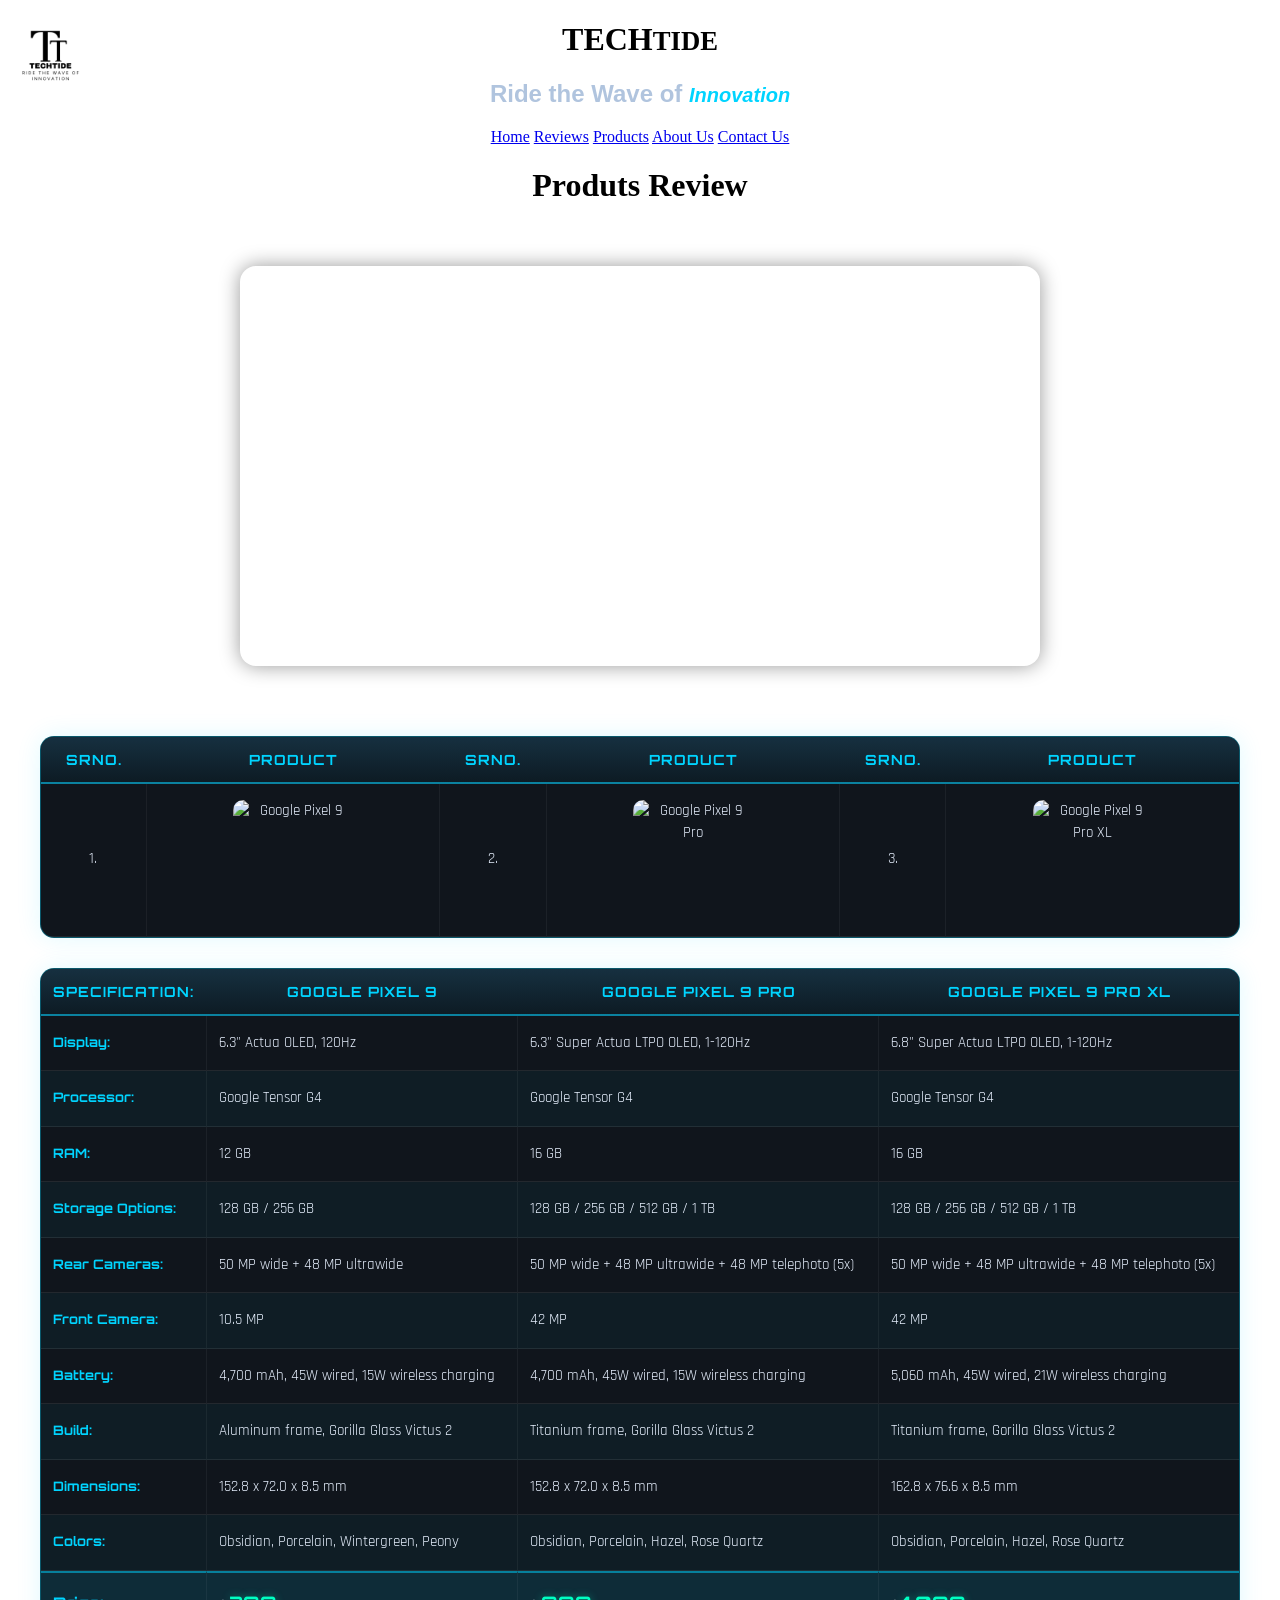
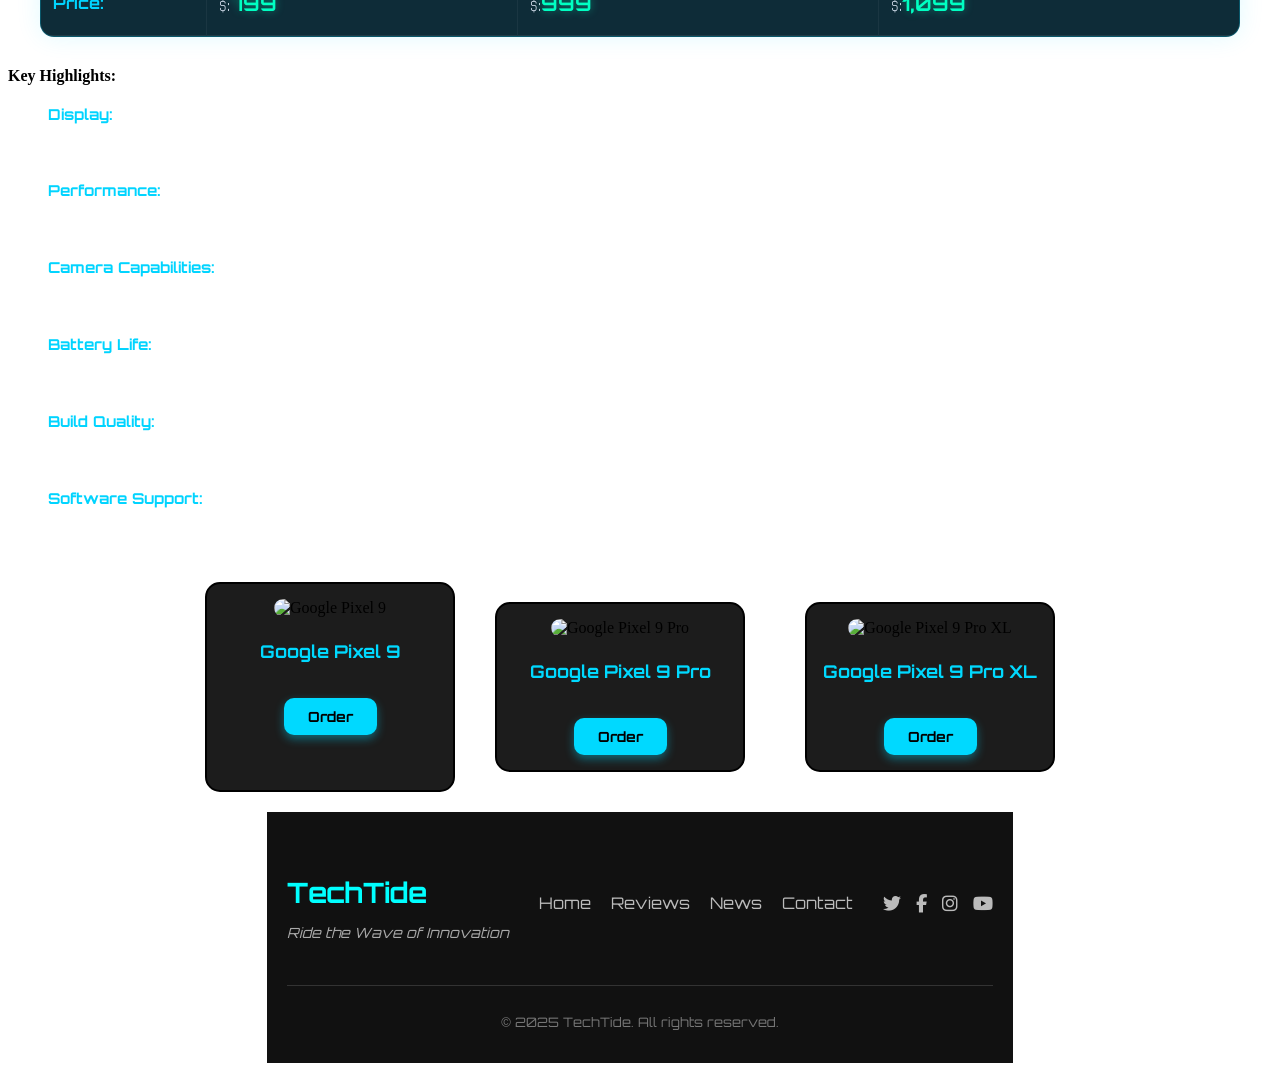
==== Google_Pixel_9_series.html @ 1fab6797 "Add files via upload" ====
<!Doctype html>
<html>
 <head>
   <title>TECHTide</title>

   <link rel="stylesheet" href="Assets/CSS/STYLE.CSS">
   <link href="https://fonts.googleapis.com/css2?family=Poppins:wght@300;400;600&family=Orbitron:wght@400;700&family=Rajdhani:wght@400;700&display=swap" rel="stylesheet">
   <link rel="stylesheet" href="Assets/CSS/Reviews.css">
   <link rel="stylesheet" href="Assets/Bootstrap/bootstrap-5.3.5-dist/css/bootstrap-grid.min.css">
   <link rel="stylesheet" href="Assets/CSS/Product.CSS">

   <style>
     /* nav{
        background-color: whitesmoke;
        border: solid #FFFFFF;
        border-radius: 10px;
      } */

     h4{
        color: #00D4FF; font-size: 15px; font-family: 'Orbitron', sans-serif;
      }
   </style>

   <link rel="stylesheet" href="https://cdnjs.cloudflare.com/ajax/libs/font-awesome/6.7.2/css/all.min.css">

   <style>
  .product-table, .specs-table {
    border-collapse: separate;
    border-spacing: 0;
    width: 95%;
    margin: 30px auto;
    background-color: #10151c;
    border: 1px solid rgba(0, 212, 255, 0.35);
    border-radius: 14px;
    overflow: hidden;
    box-shadow: 0 0 25px rgba(0, 212, 255, 0.12);
    font-family: 'Rajdhani', sans-serif;
    color: #E8F1FF;
  }

  .product-table thead th, .specs-table thead th {
    background: linear-gradient(180deg, #163040, #0d1b24);
    color: #00D4FF;
    font-family: 'Orbitron', sans-serif;
    font-size: 14px;
    letter-spacing: 1px;
    text-transform: uppercase;
    padding: 14px 10px;
    border-bottom: 2px solid rgba(0, 212, 255, 0.5);
  }

  .product-table tbody td, .specs-table tbody td {
    padding: 16px 12px;
    border-bottom: 1px solid rgba(255, 255, 255, 0.08);
    border-right: 1px solid rgba(255, 255, 255, 0.05);
    font-size: 15px;
    line-height: 1.5;
    overflow: hidden;
  }

  .product-table tbody td:last-child, .specs-table tbody td:last-child {
    border-right: none;
  }

  .specs-table tbody tr:nth-child(even) {
    background-color: rgba(0, 212, 255, 0.04);
  }

  .specs-table tbody tr:hover {
    background-color: rgba(0, 212, 255, 0.1);
    transition: background-color 0.25s ease;
  }

  .product-table tbody tr:hover td {
    background-color: rgba(0, 212, 255, 0.08);
    transition: background-color 0.25s ease;
  }

  .product-table td span, .specs-table td span {
    color: #00D4FF;
    font-weight: 600;
  }

  .specs-table td b {
    color: #00D4FF;
    font-family: 'Orbitron', sans-serif;
    font-size: 13px;
  }

  .product-table img {
    border-radius: 10px;
    transition: transform 0.25s ease;
    max-width: 100%;
  }

  .product-table tr:hover img {
    transform: scale(1.05);
  }

  .price-row td {
    background-color: rgba(0, 212, 255, 0.12) !important;
    border-top: 2px solid rgba(0, 212, 255, 0.5);
    padding: 18px 12px;
  }

  .price-row td b {
    font-size: 16px;
  }

  .price-row td span {
    font-family: 'Orbitron', sans-serif;
    font-size: 20px;
    font-weight: 700;
    color: #00FFC2;
    text-shadow: 0 0 8px rgba(0, 255, 194, 0.4);
  }
   </style>
 </head>

 <img src="Assets/Images/TECHTIDE LOGO.png" width="100" height="100" style="position: absolute; top: 0; left: 0;" alt="TECHTIDE Logo">
 <h1 align='center'>TECH<small>TIDE</small></h1>
 <h2 align='center' style="color:#B0C4DE;  font-family: 'Space Grotesk', sans-serif;">Ride the Wave of <i><small style="color: #00D4FF;">Innovation</small></i></h2> 
 
 <hgroup align="center">    
   <nav>
     <a href="index.html"class="a1 anchor">Home</a>
     <a href="Products.html"class="a1 anchor">Reviews</a> 
     <a href="Reviews.html" class="a1 anchor">Products</a> 
     <a href="About.html"class="a1 anchor">About Us</a>
     <a href="Contact.html"class="a1 anchor">Contact Us</a>
   </nav>
 </hgroup>

 <body>
   <h1 align="center">Produts Review</h1>

   <section class="review-video">
     <div class="video-container">
       <video  autoplay muted loop>
         <source src="Assets/Images/Introducing the Google Pixel 9 Pro.mp4" type="video/mp4">
       </video>
     </div>
   </section>

   <table class="product-table" style="table-layout:fixed;">  
     <colgroup>
       <col style="width:8%"><col style="width:22%">
       <col style="width:8%"><col style="width:22%">
       <col style="width:8%"><col style="width:22%">
     </colgroup>
     <thead>
       <tr align="center">
         <th><span>Srno.</span></th>
         <th><span>Product</span></th>

         <th><span>Srno.</span></th>
         <th><span>Product</span></th>

         <th><span>Srno.</span></th>
         <th><span>Product</span></th>
       </tr>
     </thead>
     <tbody style="text-align:center;">
       <tr style="vertical-align:middle;">
         <td>1.</td>
         <td><img src="Assets/Images/pixel 9.jfif" alt="Google Pixel 9" style="display:block;margin:0 auto;width:120px;height:120px;object-fit:contain;"></td>

         <td>2.</td>
         <td><img src="Assets/Images/pixel 9 pro.jfif" alt="Google Pixel 9 Pro" style="display:block;margin:0 auto;width:120px;height:120px;object-fit:contain;"></td>

         <td>3.</td>
         <td><img src="Assets/Images/pixel 9 pro xl.jfif" alt="Google Pixel 9 Pro XL" style="display:block;margin:0 auto;width:120px;height:120px;object-fit:contain;"></td>
       </tr>
     </tbody>
   </table>

   

   <table class="specs-table">
     <thead>
       <tr>
         <th>Specification:</th>
         <th>Google Pixel 9</th>
         <th>Google Pixel 9 Pro</th>
         <th>Google Pixel 9 Pro XL</th>
       </tr>
     </thead>
     <tbody>
       <tr>
         <td><b>Display:</b></td>
         <td>6.3" Actua OLED, 120Hz</td>
         <td>6.3" Super Actua LTPO OLED, 1-120Hz</td>
         <td>6.8" Super Actua LTPO OLED, 1-120Hz</td>
       </tr>

       <tr>
         <td><b>Processor:</b></td>
         <td>Google Tensor G4</td>
         <td>Google Tensor G4</td>
         <td>Google Tensor G4</td>
       </tr>

       <tr>
         <td><b>RAM:</b></td>
         <td>12 GB</td>
         <td>16 GB</td>
         <td>16 GB</td>
       </tr>

       <tr>
         <td><b>Storage Options:</b></td>
         <td>128 GB / 256 GB</td>
         <td>128 GB / 256 GB / 512 GB / 1 TB</td>
         <td>128 GB / 256 GB / 512 GB / 1 TB</td>
       </tr>

       <tr>
         <td><b>Rear Cameras:</b></td>
         <td>50 MP wide + 48 MP ultrawide</td>
         <td>50 MP wide + 48 MP ultrawide + 48 MP telephoto (5x)</td>
         <td>50 MP wide + 48 MP ultrawide + 48 MP telephoto (5x)</td>
       </tr>

       <tr>
         <td><b>Front Camera:</b></td>
         <td>10.5 MP</td>
         <td>42 MP</td>
         <td>42 MP</td>
       </tr>

       <tr>
         <td><b>Battery:</b></td>
         <td>4,700 mAh, 45W wired, 15W wireless charging</td>
         <td>4,700 mAh, 45W wired, 15W wireless charging</td>
         <td>5,060 mAh, 45W wired, 21W wireless charging</td>
       </tr>

       <tr>
         <td><b>Build:</b></td>
         <td>Aluminum frame, Gorilla Glass Victus 2</td>
         <td>Titanium frame, Gorilla Glass Victus 2</td>
         <td>Titanium frame, Gorilla Glass Victus 2</td>
       </tr>

       <tr>
         <td><b>Dimensions:</b></td>
         <td>152.8 x 72.0 x 8.5 mm</td>
         <td>152.8 x 72.0 x 8.5 mm</td>
         <td>162.8 x 76.6 x 8.5 mm</td>
       </tr>

       <tr>
         <td><b>Colors:</b></td>
         <td>Obsidian, Porcelain, Wintergreen, Peony</td>
         <td>Obsidian, Porcelain, Hazel, Rose Quartz</td>
         <td>Obsidian, Porcelain, Hazel, Rose Quartz</td>
       </tr>

       <tr class="price-row">
         <td><b>Price:</b></td>
         <td>$:<span>799</span></td>
         <td>$:<span>999</span></td>
         <td>$:<span>1,099</span></td>
       </tr>
     </tbody>
   </table>

   

   <b>Key Highlights:</b>
   <uL style="color: #FFFFFF;">
     <li><h4>Display:</h4><p style="color: #FFFFFF;">The Pro and Pro XL upgrade to LTPO Super Actua panels for smoother, more power-efficient scrolling, while the Pro XL offers the largest screen at 6.8 inches.</p></li>
     <li><h4>Performance:</h4><p style="color: #FFFFFF;">All three models share the same Google Tensor G4 chipset, with the Pro models getting extra RAM to handle Google's on-device AI features more smoothly.</p></li>
     <li><h4>Camera Capabilities:</h4><p style="color: #FFFFFF;">Both Pro models add a 5x telephoto lens and a significantly upgraded 42MP selfie camera, while the standard Pixel 9 sticks to a capable dual-camera setup.</p></li>
     <li><h4>Battery Life:</h4><p style="color: #FFFFFF;">The Pixel 9 Pro XL's larger 5,060mAh battery gives it the longest endurance in the lineup, with all models supporting fast wired and wireless charging.</p></li>
     <li><h4>Build Quality:</h4><p style="color: #FFFFFF;">The Pro and Pro XL step up to titanium frames for a more premium, durable feel compared to the aluminum frame on the standard Pixel 9.</p></li>
     <li><h4>Software Support:</h4><p style="color: #FFFFFF;">Google promises 7 years of OS, security, and Feature Drop updates across the entire Pixel 9 series, among the longest support commitments in the industry.</p></li>
   </ul>

   

   <div class="product-wrapper">
     <div class="product-box">
       <div>
        <img src="Assets/Images/pixel 9.jfif" alt="Google Pixel 9" class="product-img">
        <h4 class="product-title">Google Pixel 9</h4>
        <a href="https://store.google.com/product/pixel_9" class="product-button" target="_blank" onclick="clicks()">Order</a> 
     </div>
   </div>

   <div class="product-wrapper" 
     onmousedown="mousebuttonclick()"
     onmouseup="mousebuttonrealease()"> 
     <div class="product-box">
       <img src="Assets/Images/pixel 9 pro.jfif" alt="Google Pixel 9 Pro" class="product-img">
        <h4 class="product-title">Google Pixel 9 Pro</h4>
        <a href="https://store.google.com/product/pixel_9_pro" class="product-button" target="_blank" ondblclick="dbclicl()">Order</a> 
     </div>
   </div>

   <div class="product-wrapper" 
     onmouseenter = "enter()"
     onmouseleave = "leave()">
     <div class="product-box">
       <img src="Assets/Images/pixel 9 pro xl.jfif" alt="Google Pixel 9 Pro XL" class="product-img">
       <h4 class="product-title">Google Pixel 9 Pro XL</h4>
       <a href="https://store.google.com/product/pixel_9_pro_xl" class="product-button" target="_blank">Order</a> 
     </div>
    </div>

   <footer class="footer">
     <div class="footer-content">
       <div class="footer-logo">
       <h2>TechTide</h2>
       <p><i>Ride the Wave of Innovation</i></p>
     </div>
     <div class="footer-links">
       <a href="index.html" target="_blank">Home</a>
       <a href="Products.html" target="_blank">Reviews</a>
       <a href="Reviews.html" target="_blank">News</a>
       <a href="Contact.html" target="_blank">Contact</a>
     </div>
     <div class="footer-socials">
       <a href="#"><i class="fab fa-twitter"></i></a>
       <a href="#"><i class="fab fa-facebook-f"></i></a>
       <a href="#"><i class="fab fa-instagram"></i></a>
       <a href="#"><i class="fab fa-youtube"></i></a>
       </div>
     </div>
     <div class="footer-bottom">
       <p>&copy; 2025 TechTide. All rights reserved.</p>
     </div>
   </footer>

   <script src="Assets/javascript/events.js"></script>

  </body>
</html>
---- Assets/CSS/Reviews.css ----
.review-container{
  display: grid;
  grid-template-columns: repeat(auto-fit, minmax(250px, 1fr)); 
  grid-template-rows: 200px 300px 350px;
  grid-gap: 60px;
  cursor: pointer;
  display: flex;
  flex-wrap: wrap;
  justify-content: center;
  gap: 30px;
  padding: 30px;
}

.review-card{
    background-color: #1a1a1a;
    border-radius: 15px;
    width: 240px;
    height: 240px;
    overflow: hidden;
    box-shadow: 0 0 15px rgba(0, 255, 255, 0.2);
    transition: transform 0.3s ease, box-shadow 0.3s ease;
    display: flex;
    flex-direction: column;
    justify-content: flex-start;
    align-items: center;
    padding-bottom: 15px;
    border: none;
    outline: none;
    text-decoration: none;
    color: inherit;
}

.review-card :hover{
    transform: translateY(-5px);
    box-shadow: 0  0 25px rgba(0, 255, 255, 0.4);
}

.review-card img {
    width: 100%;
    height: auto;
    object-fit: cover;
    border-radius: 10px;
    margin-bottom: 16px;
    border-bottom: 10px;
    display: block;
  }
  
.review-title {
    font-size: 1.1rem;
    padding: 15px;
    color: #ffffff;
    text-align: center;
    margin: 0;
    transition: color 0.3s ease;
    border: none;
    outline: none;
    font-weight: 600;
    text-decoration: none;
}

.review-title:hover {
    color: #00ffff;
    cursor: pointer;
    text-decoration: none;
}
  
/* .review-link{
 display: flex;
 flex-direction: column;
 align-items: center;
 justify-content: space-between;
 width: 100%;
 height: 100%;
 text-decoration: none;
}  */
---- Assets/CSS/Product.CSS ----
.product-wrapper{
  display: flex;
  flex-wrap: wrap;
  justify-content: center;
  gap: 20px;
  padding: 20px;
}

.product-box{
    border: 2px solid black;
    border-radius: 15px;
    width: 250px; 
    text-align: center;
    background-color: #1c1c1c;
    padding: 15px;
    transition: transform 0.3s;
    box-sizing: border-box;
}


.product-box:hover{
    transform: scale(1.05s);
}

.product-img{
    border-radius: 10px;
    width: 100%;
    height: auto
}

.product-title{
    color: #00d9ff;
    font-size: 1.1rem;
    margin-top: 15px 0 10px;
}

.product-button{
    padding: 10px 24px;
    background-color: #00d9ff;       /* Bright cyan */
    color: black;                    /* Contrasting text */
    font-size: 14px;
    font-weight: bold;
    border: none;
    border-radius: 10px;
    margin-top: 12px;
    cursor: pointer;
    transition: all 0.3s ease;
    box-shadow: 0 4px 10px rgba(0, 217, 255, 0.4);
    display: inline-block;
    font-family: 'Orbitron', sans-serif;
    text-decoration: none;
}
  
.product-button:hover {
    background-color: #00b3cc;
    transform: scale(1.05);
    box-shadow: 0 6px 16px rgba(0, 217, 255, 0.6);
}

.review-video {
  padding: 40px 20px;
  text-align: center;
  color: #ddd;
  font-family: 'Segoe UI', sans-serif;
}
  
.video-container {
  position: relative;
  max-width: 800px;
  margin: 0 auto;
  overflow: hidden;
  border-radius: 16px;
  box-shadow: 0 0 20px rgba(0, 0, 0, 0.4);
  transition: transform 0.3s ease;
}

.video-container:hover {
  transform: scale(1.01);
}

.video-container video {
  width: 100%;
  height: auto;
  display: block;
  border-radius: 16px;
} 

footer {
  background-color: #111;
  color: #ddd;
  padding: 40px 20px 20px;
  font-family: 'Orbitron', sans-serif;
}

.footer-content {
  display: flex;
  flex-direction: column;
  gap: 30px;
  align-items: center;
  text-align: center;
}

.footer-logo h2 {
  font-size: 28px;
  color: cyan;
  margin-bottom: 5px;
}

.footer-logo p {
  font-size: 14px;
  color: #aaa;
}

.footer-links {
  display: flex;
  gap: 20px;
  flex-wrap: wrap;
}

.footer-links a {
  color: #bbb;
  text-decoration: none;
  transition: color 0.3s ease;
}

.footer-links a:hover {
  color: cyan;
}

.footer-socials {
  display: flex;
  gap: 15px;
}

.footer-socials a {
  color: #bbb;
  font-size: 18px;
  transition: color 0.3s ease;
}

.footer-socials a:hover {
  color: #1e90ff;
}

.footer-bottom {
  border-top: 1px solid #333;
  margin-top: 30px;
  padding-top: 15px;
  font-size: 13px;
  text-align: center;
  color: #777;
}

/* Responsive */
@media (min-width: 600px) {
  .footer-content {
    flex-direction: row;
    justify-content: space-between;
    text-align: left;
  }
}
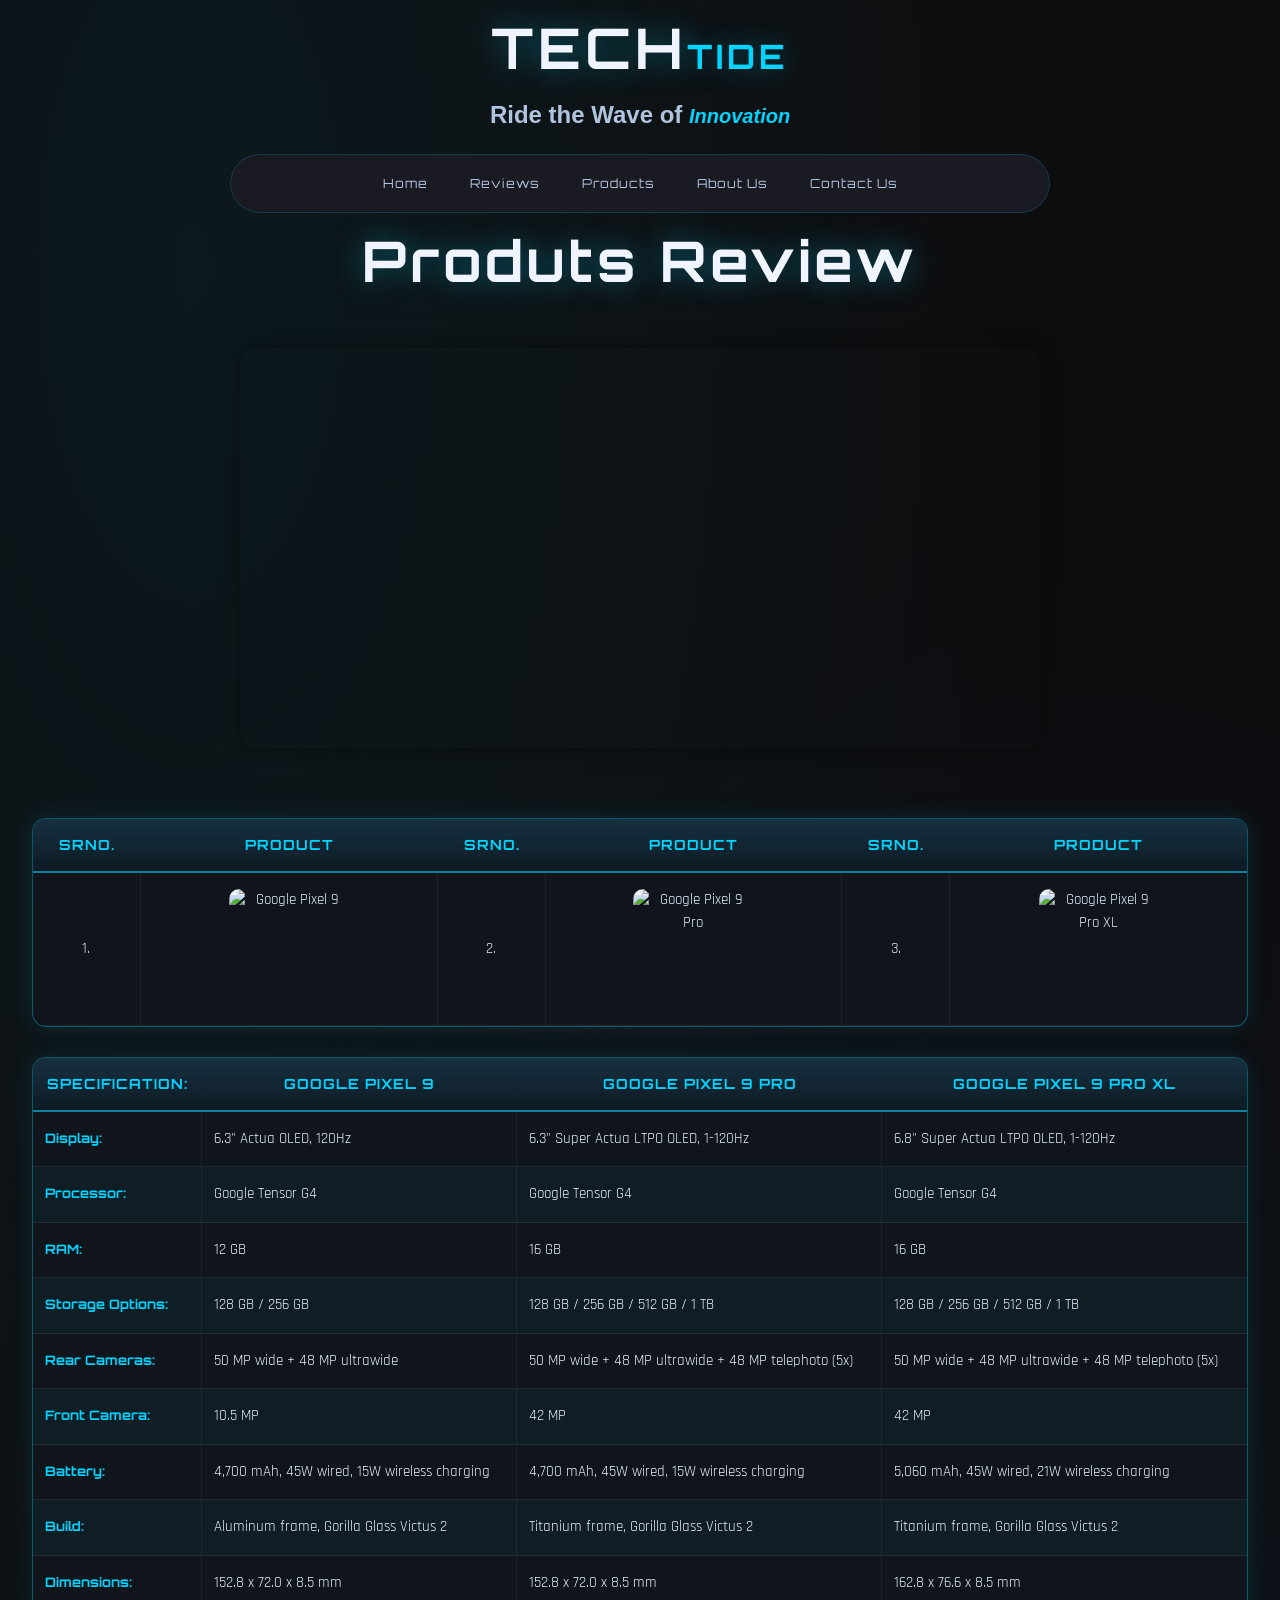
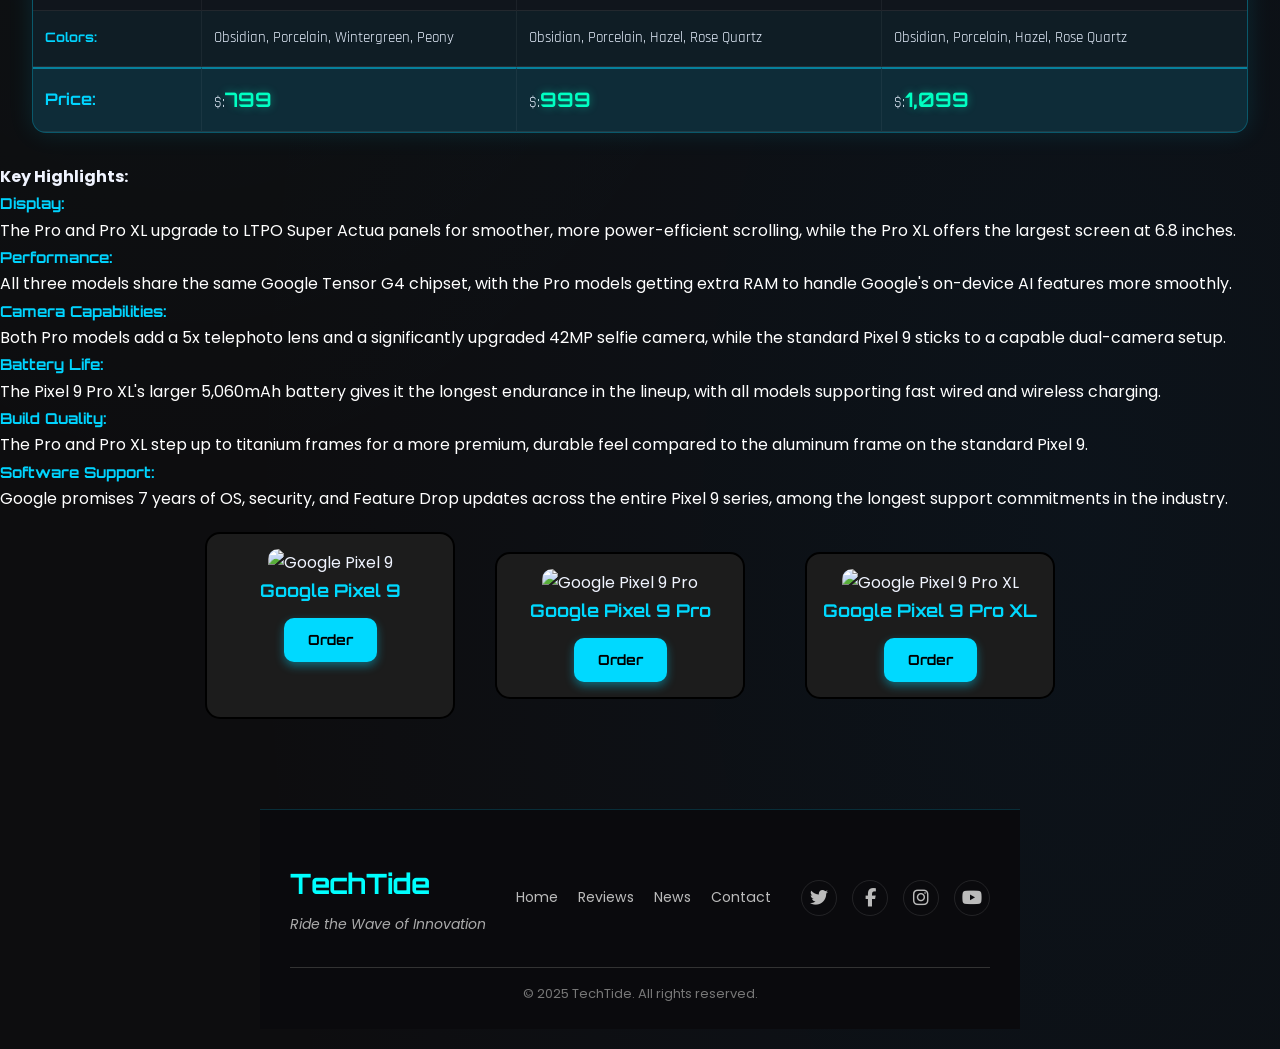
==== commit 72060547: "Fix stylesheet link case sensitivity and comment out logo" ====
--- a/Google_Pixel_9_series.html
+++ b/Google_Pixel_9_series.html
@@ -3,7 +3,7 @@
  <head>
    <title>TECHTide</title>
 
-   <link rel="stylesheet" href="Assets/CSS/STYLE.CSS">
+   <link rel="stylesheet" href="Assets/CSS/style.css">
    <link href="https://fonts.googleapis.com/css2?family=Poppins:wght@300;400;600&family=Orbitron:wght@400;700&family=Rajdhani:wght@400;700&display=swap" rel="stylesheet">
    <link rel="stylesheet" href="Assets/CSS/Reviews.css">
    <link rel="stylesheet" href="Assets/Bootstrap/bootstrap-5.3.5-dist/css/bootstrap-grid.min.css">
@@ -117,7 +117,7 @@
    </style>
  </head>
 
- <img src="Assets/Images/TECHTIDE LOGO.png" width="100" height="100" style="position: absolute; top: 0; left: 0;" alt="TECHTIDE Logo">
+ <!-- <img src="Assets/Images/TECHTIDE LOGO.png" width="100" height="100" style="position: absolute; top: 0; left: 0;" alt="TECHTIDE Logo"> -->
  <h1 align='center'>TECH<small>TIDE</small></h1>
  <h2 align='center' style="color:#B0C4DE;  font-family: 'Space Grotesk', sans-serif;">Ride the Wave of <i><small style="color: #00D4FF;">Innovation</small></i></h2> 
  
--- a/Assets/CSS/style.css
+++ b/Assets/CSS/style.css
@@ -0,0 +1,360 @@
+/* ===== ROOT & RESET ===== */
+*, *::before, *::after {
+  box-sizing: border-box;
+  margin: 0;
+  padding: 0;
+}
+
+:root {
+  --bg-dark:    #0d0d0f;
+  --bg-card:    #131318;
+  --bg-nav:     #1a1a22;
+  --cyan:       #00D4FF;
+  --cyan-dim:   #00aacc;
+  --steel:      #B0C4DE;
+  --white:      #f0f4ff;
+  --muted:      #8899aa;
+  --border:     rgba(0,212,255,0.18);
+  --glow:       0 0 18px rgba(0,212,255,0.35);
+}
+
+html { scroll-behavior: smooth; }
+
+body {
+  background-color: var(--bg-dark);
+  color: var(--white);
+  font-family: 'Poppins', sans-serif;
+  line-height: 1.7;
+  min-height: 100vh;
+  background-image:
+    radial-gradient(ellipse at 15% 10%, rgba(0,212,255,0.06) 0%, transparent 55%),
+    radial-gradient(ellipse at 85% 80%, rgba(0,100,180,0.07) 0%, transparent 55%);
+}
+
+/* ===== HEADER ===== */
+.site-header {
+  display: flex;
+  flex-direction: column;
+  align-items: center;
+  padding: 28px 20px 0;
+  gap: 6px;
+}
+
+.header-title { text-align: center; }
+
+h1 {
+  color: var(--white);
+  font-family: 'Orbitron', sans-serif;
+  font-size: clamp(2.2rem, 5vw, 3.5rem);
+  letter-spacing: 4px;
+  text-shadow: 0 0 30px rgba(0,212,255,0.4);
+}
+
+h1 small {
+  font-size: 0.6em;
+  color: var(--cyan);
+}
+
+.tagline {
+  color: var(--steel);
+  font-family: 'Rajdhani', sans-serif;
+  font-size: clamp(1rem, 2.5vw, 1.4rem);
+  font-weight: 500;
+  letter-spacing: 1px;
+}
+
+.accent {
+  color: var(--cyan);
+  font-style: normal;
+}
+
+/* ===== NAV ===== */
+nav {
+  display: flex;
+  flex-wrap: wrap;
+  justify-content: center;
+  gap: 8px;
+  background: var(--bg-nav);
+  border: 1px solid var(--border);
+  border-radius: 50px;
+  padding: 10px 20px;
+  margin: 18px auto 0;
+  max-width: 820px;
+  backdrop-filter: blur(10px);
+}
+
+.anchor {
+  color: var(--steel);
+  font-family: 'Orbitron', sans-serif;
+  font-size: 0.78rem;
+  letter-spacing: 1px;
+  text-decoration: none;
+  padding: 7px 16px;
+  border-radius: 30px;
+  border: 1px solid transparent;
+  transition: all 0.28s ease;
+  background: transparent;
+}
+
+.anchor:hover,
+.anchor.active {
+  color: var(--cyan);
+  border-color: var(--cyan);
+  background: rgba(0,212,255,0.07);
+  box-shadow: var(--glow);
+}
+
+.search-icon {
+  color: var(--steel);
+  font-size: 1rem;
+  padding: 7px 12px;
+  border-radius: 50%;
+  text-decoration: none;
+  transition: color 0.25s ease;
+}
+.search-icon:hover { color: var(--cyan); }
+
+/* ===== LOGO ===== */
+.logo-container {
+  display: flex;
+  justify-content: center;
+}
+
+.logo {
+  width: 90px;
+  transform: translateX(-60px);
+  opacity: 0;
+  animation: logoSlide 1.2s cubic-bezier(.22,1,.36,1) 0.2s forwards;
+}
+
+@keyframes logoSlide {
+  to { transform: translateX(0); opacity: 1; }
+}
+
+/* ===== CONTAINER ===== */
+.container {
+  max-width: 960px;
+  margin: 0 auto;
+  padding: 0 24px;
+}
+
+/* ===== HERO INTRO ===== */
+.hero-intro {
+  margin-top: 52px;
+  margin-bottom: 44px;
+}
+
+#p1 {
+  font-size: clamp(1rem, 2.2vw, 1.15rem);
+  color: var(--steel);
+  background: linear-gradient(135deg, rgba(0,212,255,0.05), rgba(0,0,0,0));
+  border-left: 3px solid var(--cyan);
+  border-radius: 0 12px 12px 0;
+  padding: 24px 28px;
+  line-height: 1.85;
+}
+
+#p1 strong { color: var(--cyan); }
+#p1 u { text-decoration-color: var(--cyan); }
+
+/* ===== SECTION LABELS ===== */
+.section-label {
+  font-family: 'Rajdhani', sans-serif;
+  font-size: 1.3rem;
+  font-weight: 700;
+  color: var(--steel);
+  text-transform: uppercase;
+  letter-spacing: 3px;
+  margin-bottom: 24px;
+}
+
+/* ===== KEY POINTS ===== */
+.section-block { margin-bottom: 48px; }
+
+.key-points {
+  list-style: none;
+  counter-reset: kp;
+  display: grid;
+  grid-template-columns: repeat(auto-fit, minmax(280px, 1fr));
+  gap: 20px;
+}
+
+.key-points li {
+  counter-increment: kp;
+  background: var(--bg-card);
+  border: 1px solid var(--border);
+  border-radius: 14px;
+  padding: 22px 22px 22px 60px;
+  position: relative;
+  transition: transform 0.25s ease, box-shadow 0.25s ease;
+}
+
+.key-points li::before {
+  content: counter(kp, upper-roman);
+  position: absolute;
+  left: 18px;
+  top: 20px;
+  font-family: 'Orbitron', sans-serif;
+  font-size: 0.7rem;
+  color: var(--cyan);
+  background: rgba(0,212,255,0.1);
+  border: 1px solid var(--border);
+  border-radius: 6px;
+  padding: 4px 7px;
+}
+
+.key-points li:hover {
+  transform: translateY(-4px);
+  box-shadow: 0 8px 30px rgba(0,212,255,0.12);
+}
+
+.key-points h4 {
+  color: var(--cyan);
+  font-family: 'Orbitron', sans-serif;
+  font-size: 0.82rem;
+  letter-spacing: 1px;
+  margin-bottom: 8px;
+}
+
+.key-points p { color: var(--white); font-size: 0.92rem; }
+
+/* ===== DIVIDER ===== */
+.divider {
+  border: none;
+  height: 1px;
+  background: linear-gradient(to right, transparent, var(--cyan), transparent);
+  margin: 40px auto;
+  max-width: 960px;
+  opacity: 0.4;
+}
+
+/* ===== BENEFITS ===== */
+.benefits-list {
+  list-style: none;
+  display: flex;
+  flex-direction: column;
+  gap: 14px;
+}
+
+.benefits-list li {
+  display: flex;
+  align-items: flex-start;
+  gap: 14px;
+  background: var(--bg-card);
+  border: 1px solid var(--border);
+  border-radius: 12px;
+  padding: 18px 22px;
+  transition: border-color 0.25s;
+}
+
+.benefits-list li::before {
+  content: '→';
+  color: var(--cyan);
+  font-family: 'Orbitron', sans-serif;
+  font-size: 1rem;
+  flex-shrink: 0;
+  margin-top: 2px;
+}
+
+.benefits-list li:hover { border-color: var(--cyan-dim); }
+.benefits-list p { color: var(--steel); font-size: 0.95rem; }
+
+/* ===== SHARED DESCRIPTION LIST (About page) ===== */
+dt {
+  color: var(--cyan);
+  font-family: 'Rajdhani', sans-serif;
+  font-size: 1.5rem;
+  font-weight: 700;
+  letter-spacing: 2px;
+  margin-bottom: 10px;
+}
+dd {
+  font-family: 'Poppins', sans-serif;
+  color: var(--steel);
+  line-height: 1.85;
+}
+
+/* ===== FOOTER ===== */
+.footer {
+  background: #0a0a0d;
+  border-top: 1px solid var(--border);
+  padding: 50px 30px 24px;
+  font-family: 'Poppins', sans-serif;
+  margin-top: 70px;
+}
+
+.footer-content {
+  display: flex;
+  flex-wrap: wrap;
+  gap: 36px;
+  justify-content: center;
+  text-align: center;
+  max-width: 960px;
+  margin: 0 auto;
+}
+
+.footer-logo h2 {
+  font-family: 'Orbitron', sans-serif;
+  font-size: 1.6rem;
+  color: var(--cyan);
+  margin-bottom: 6px;
+}
+
+.footer-logo p {
+  font-size: 0.85rem;
+  color: var(--muted);
+}
+
+.footer-links {
+  display: flex;
+  gap: 20px;
+  flex-wrap: wrap;
+  align-items: center;
+}
+
+.footer-links a {
+  color: var(--muted);
+  text-decoration: none;
+  font-size: 0.88rem;
+  transition: color 0.25s;
+}
+.footer-links a:hover { color: var(--cyan); }
+
+.footer-socials {
+  display: flex;
+  gap: 14px;
+  align-items: center;
+}
+
+.footer-socials a {
+  color: var(--muted);
+  font-size: 1.1rem;
+  width: 36px;
+  height: 36px;
+  border: 1px solid rgba(255,255,255,0.1);
+  border-radius: 50%;
+  display: flex;
+  align-items: center;
+  justify-content: center;
+  transition: color 0.25s, border-color 0.25s, box-shadow 0.25s;
+  text-decoration: none;
+}
+
+.footer-socials a:hover {
+  color: var(--cyan);
+  border-color: var(--cyan);
+  box-shadow: var(--glow);
+}
+
+.footer-bottom {
+  border-top: 1px solid rgba(255,255,255,0.06);
+  margin-top: 30px;
+  padding-top: 18px;
+  text-align: center;
+  font-size: 0.78rem;
+  color: var(--muted);
+}
+
+@media (min-width: 640px) {
+  .footer-content { text-align: left; justify-content: space-between; }
+}
